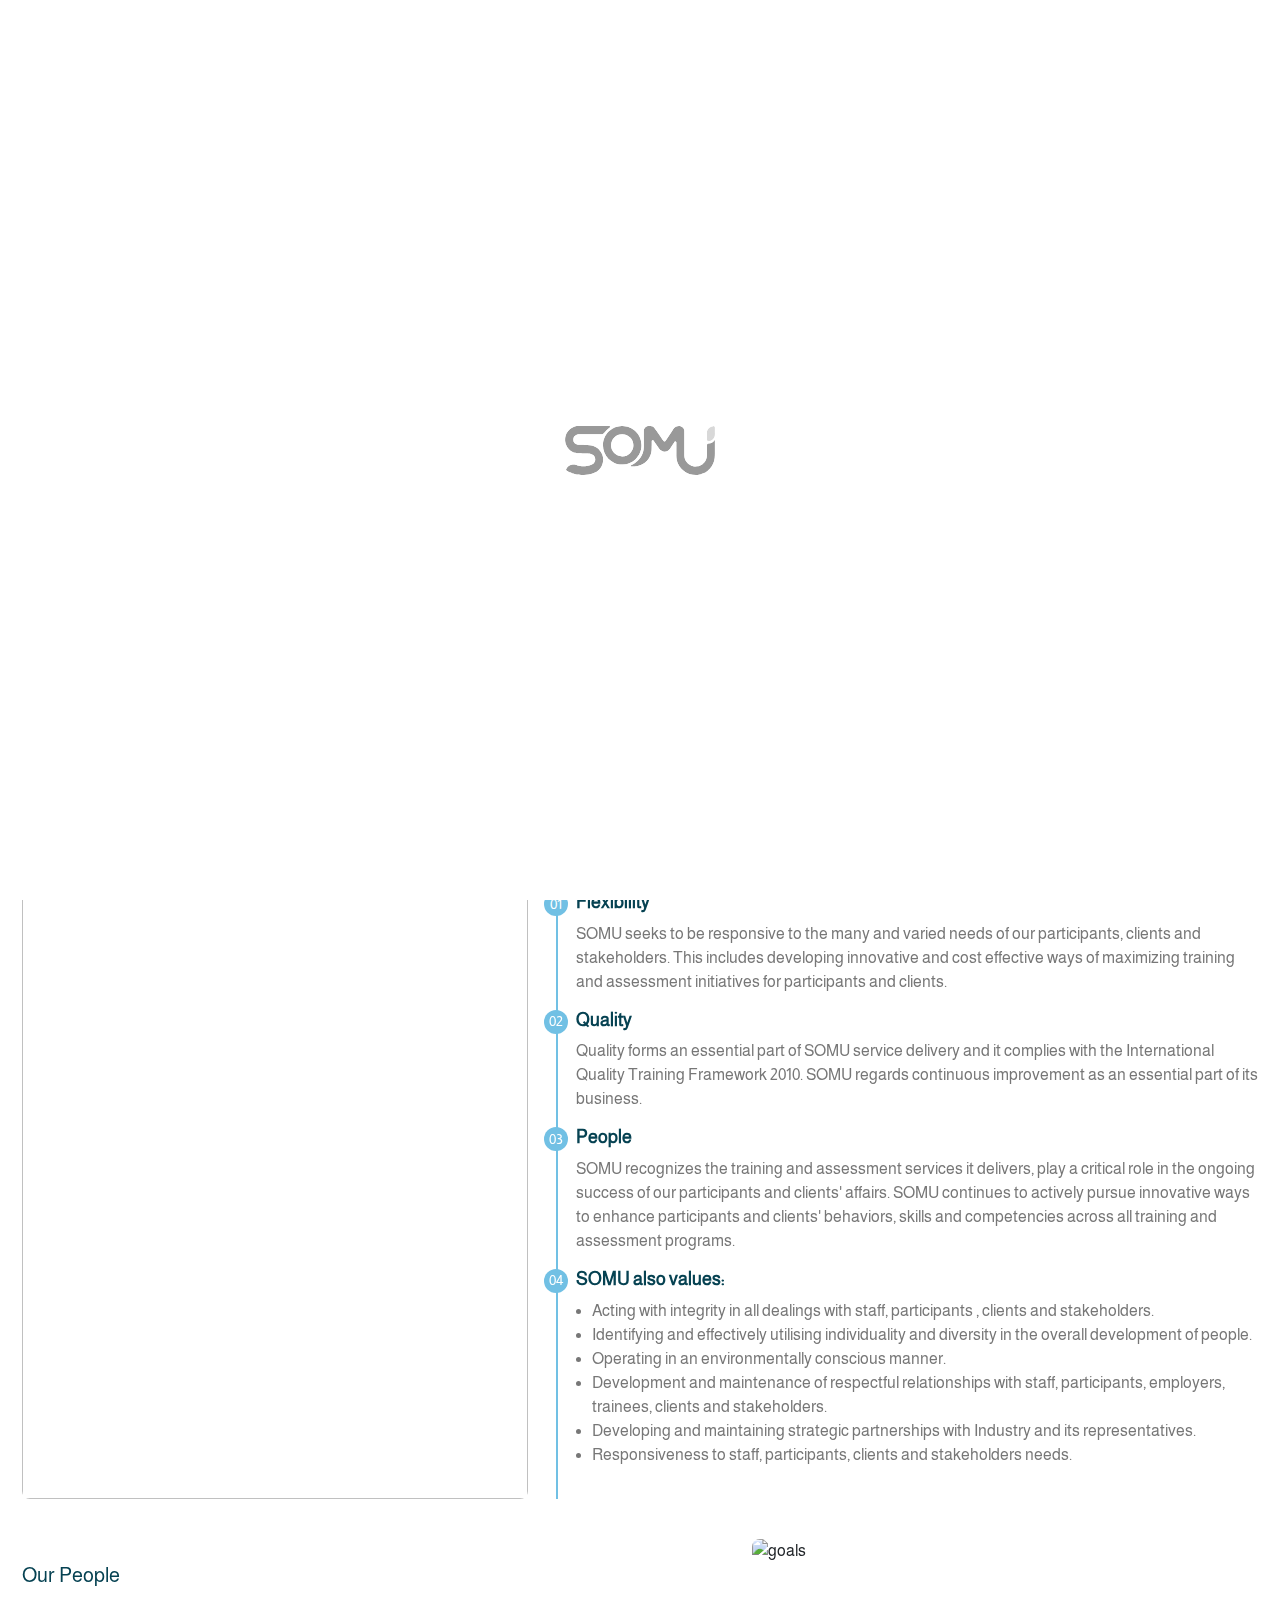
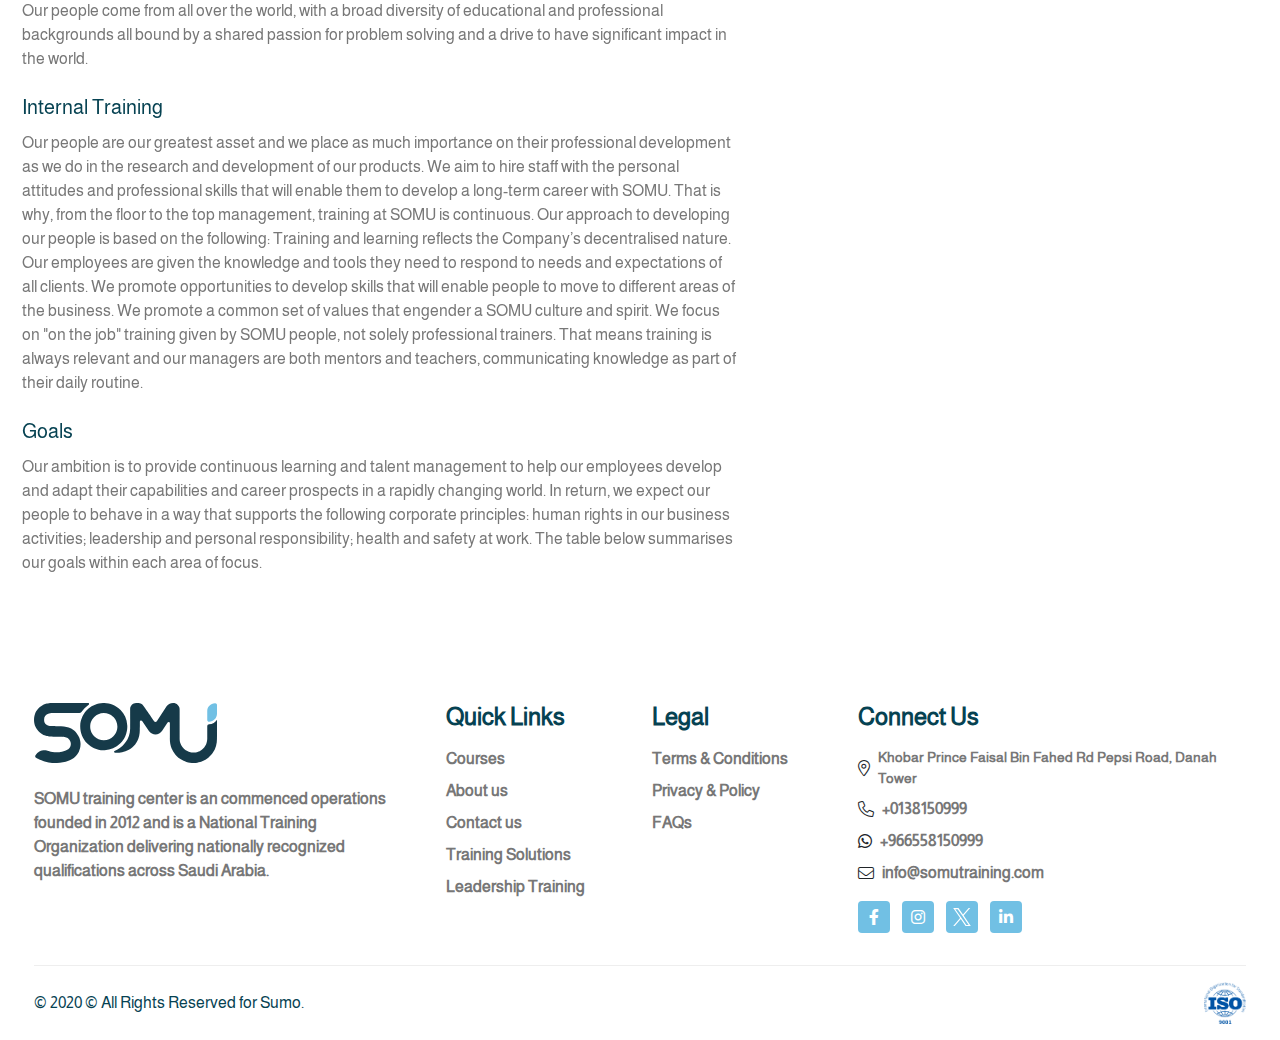
==== about-us.html @ 4d531311 "#first" ====
<!DOCTYPE html>
<html>

<head>
    <!-- Required meta tags -->
    <meta charset="UTF-8" />
    <meta http-equiv="X-UA-Compatible" content="IE=edge" />
    <meta name="viewport" content="width=device-width, initial-scale=1.0" />
    <!-- Primary Meta Tags -->
    <title> Somu </title>
    <meta name="title" content=" Somu ">
    <meta name="description" content="">
    <!-- Favicon -->
    <link rel="icon" type="image/x-icon" href="img/fav.svg" />
    <!-- bootstrap -->
    <link rel="stylesheet" href="css/bootstrap.min.css" />
    <!-- main -->
    <link rel="stylesheet" href="css/main.css" />
    <!-- Custom style  -->
    <link rel="stylesheet" href="css/style.css" />
</head>

<body>
    <div class="bodyOverlay"></div>
    <!-- ================ loader ================= -->
    <div class="preloader">
        <div class="preloaderImg"></div>
    </div>
    <!-- ================ Header ================= -->
    <header>
        <section class="inner">
            <!-- brand -->
            <a class="navbar-brand" href="index.html">
                <img src="img/logo.svg" loading="lazy" alt="">
            </a>
            <!-- navbar -->
            <nav class="navbar navbar-expand-lg">
                <button class="navbar-toggler">
                    <span class="navbar-toggler-icon"></span>
                </button>
                <ul class="navbar-nav">
                    <a class="navLink" href="index.html"> home </a>
                    <a class="navLink" href="courses.html"> Courses </a>
                    <a class="navLink" href="somu-tech.html"> Somu Tech </a>
                    <a class="navLink" href="e-learning.html"> E-Learning </a>
                    <a class="navLink" href="corporate-solutions.html"> Corporate solutions </a>
                    <a class="navLink active" href="about-us.html"> about Us</a>
                    <a class="navLink" href="contact-us.html"> Contact Us </a>
                </ul>
            </nav>
            <!-- Actions -->
            <div class="moreActions">
                <a href="#!"> عربي </a>
            </div>
        </section>
    </header>
    <!--(((((((((((((((((((((((()))))))))))))))))))))))-->
    <!--((((((((((((((((((( content )))))))))))))))))))-->
    <!--(((((((((((((((((((((((()))))))))))))))))))))))-->
    <content>
        <section class="about-us">
            <div class="container">
                <div class="row">
                    <div class="col-lg-6 col-12 p-lg-3 p-2">
                        <div class="text">
                            <h1> WHO WE ARE</h1>
                            <p>
                                SOMU training center is an commenced operations founded in 2012 and is a National
                                Training
                                Organization delivering nationally recognized qualifications across Saudi Arabia.
                            </p>
                            <h4>We are a Learning Enhancement Training Center.</h4>
                            <p>
                                We are about Learning and Development. Participants are training with us from across
                                Saudi Arabia to advance their knowledge, keep minds open and progressing and assisting
                                people build skills and knowledge, get better employment or plan a pathway Career.
                            </p>
                            <h4>We are an incubator for Successful People</h4>
                            <p>
                                We are about Succeeding. Those who study with us want to succeed in areas of their life.
                                Successful study results build bridges and pathways to what you want. Our participants
                                see success as a reward, our participants are Achievers. Many have won awards and are
                                recognised in their workplaces as High Achievers
                            </p>
                        </div>
                    </div>
                    <div class="col-lg-6 col-12 p-lg-3 p-2">
                        <div class="video-wrapper" data-aos="zoom-in-up">
                            <a href="img/Somu Training.MP4" data-fancybox="about-us-video" class="play-btn">
                                <i class="fa-light fa-play"></i>
                                <div class="waves-block">
                                    <div class="waves wave-1"></div>
                                    <div class="waves wave-2"></div>
                                    <div class="waves wave-3"></div>
                                </div>
                            </a>
                        </div>
                    </div>
                </div>
                <!-- vission mission and values -->
                <div class="row mt-4 mb-4">
                    <div class="col-lg-4 col-12 p-2">
                        <div class="shad_card">
                            <div class="title">
                                <img src="img/vission.svg" alt="vission">
                                <h5>Our Vission</h5>
                            </div>
                            <div class="text">
                                <p>
                                    To be the partner of choice for the provision of high quality, client-centred
                                    training.
                                </p>
                            </div>
                        </div>
                    </div>
                    <div class="col-lg-4 col-12 p-2">
                        <div class="shad_card">
                            <div class="title">
                                <img src="img/values.svg" alt="vission">
                                <h5>Our Values</h5>
                            </div>
                            <div class="text">
                                <p>
                                    We believe in the individual, equity and maximum opportunity for our participants
                                    and clients.
                                </p>
                            </div>
                        </div>
                    </div>
                    <div class="col-lg-4 col-12 p-2">
                        <div class="shad_card">
                            <div class="title">
                                <img src="img/mission.svg" alt="vission">
                                <h5>Our Mission</h5>
                            </div>
                            <div class="text">
                                <p>
                                    Tailored employment training in Saudi Arabia, respectful and effective for each
                                    client.
                                </p>
                            </div>
                        </div>
                    </div>
                </div>
                <!-- somu's values -->
                <div class="row mb-4">
                    <div class="col-lg-5 col-12 p-2">
                        <div class="img">
                            <img src="img/ourValues.jpg" alt="">
                        </div>
                    </div>
                    <div class="col-lg-7 col-12 p-2">
                        <h2 class="subtitle">SOMU Values</h2>
                        <div class="value">
                            <span>01</span>
                            <h5>Flexibility</h5>
                            <p>
                                SOMU seeks to be responsive to the many and varied needs of our participants, clients
                                and stakeholders. This includes developing innovative and cost effective ways of
                                maximizing training and assessment initiatives for participants and clients.
                            </p>
                        </div>
                        <div class="value">
                            <span>02</span>
                            <h5>Quality</h5>
                            <p>
                                Quality forms an essential part of SOMU service delivery and it complies with the
                                International Quality Training Framework 2010. SOMU regards continuous improvement as an
                                essential part of its business.
                            </p>
                        </div>
                        <div class="value">
                            <span>03</span>
                            <h5>People</h5>
                            <p>
                                SOMU recognizes the training and assessment services it delivers, play a critical role
                                in the ongoing success of our participants and clients' affairs. SOMU continues to
                                actively pursue innovative ways to enhance participants and clients' behaviors, skills
                                and competencies across all training and assessment programs.
                            </p>
                        </div>
                        <div class="value">
                            <span>04</span>
                            <h5>SOMU also values:</h5>
                            <ul>
                                <li>
                                    Acting with integrity in all dealings with staff, participants ,
                                    clients and stakeholders.
                                </li>
                                <li>
                                    Identifying and effectively utilising individuality and diversity
                                    in the overall development of people.
                                </li>
                                <li>
                                    Operating in an environmentally conscious manner.
                                </li>
                                <li>
                                    Development and maintenance of respectful relationships with staff,
                                    participants, employers, trainees, clients and stakeholders.
                                </li>
                                <li>
                                    Developing and maintaining strategic partnerships with Industry and
                                    its representatives.
                                </li>
                                <li>
                                    Responsiveness to staff, participants, clients and stakeholders
                                    needs.
                                </li>
                            </ul>
                        </div>
                    </div>
                </div>
                <div class="row">
                    <div class="col-lg-7 .col-12 p-2">
                        <div class="text">
                            <h4>Our People</h4>
                            <p>
                                Our people come from all over the world, with a broad diversity of educational and
                                professional backgrounds all bound by a shared passion for problem solving and a drive
                                to have significant impact in the world.
                            </p>
                            <h4>Internal Training</h4>
                            <p>
                                Our people are our greatest asset and we place as much importance on their professional
                                development as we do in the research and development of our products.
                                We aim to hire staff with the personal attitudes and professional skills that will
                                enable them to develop a long-term career with SOMU. That is why, from the floor to the
                                top management, training at SOMU is continuous.
                                Our approach to developing our people is based on the following:
                                Training and learning reflects the Company’s decentralised nature. Our employees are
                                given the knowledge and tools they need to respond to needs and expectations of all
                                clients.
                                We promote opportunities to develop skills that will enable people to move to different
                                areas of the business.
                                We promote a common set of values that engender a SOMU culture and spirit.
                                We focus on "on the job" training given by SOMU people, not solely professional
                                trainers. That means training is always relevant and our managers are both mentors and
                                teachers, communicating knowledge as part of their daily routine.
                            </p>
                            <h4>Goals</h4>
                            <p>
                                Our ambition is to provide continuous learning and talent management to help our
                                employees develop and adapt their capabilities and career prospects in a rapidly
                                changing world. In return, we expect our people to behave in a way that supports the
                                following corporate principles: human rights in our business activities; leadership and
                                personal responsibility; health and safety at work. The table below summarises our goals
                                within each area of focus.
                            </p>
                        </div>
                    </div>
                    <div class="col-lg-5 col-12 p-2">
                        <div class="img">
                            <img src="img/goals.jpg" alt="goals">
                        </div>
                    </div>
                </div>
            </div>
        </section>
    </content>
    <!--(((((((((((((((((((((((()))))))))))))))))))))))-->
    <!--((((((((((((((((( / content )))))))))))))))))))-->
    <!--(((((((((((((((((((((((()))))))))))))))))))))))-->
    <!-- ================ Footer ================= -->
    <footer>
        <div class="container">
            <div class="row">
                <div class="col-lg-4 col-12">
                    <div class="img">
                        <a href="index.html">
                            <img src="img/logo.svg" alt="logo">
                        </a>
                    </div>
                    <div class="about">
                        <p>
                            SOMU training center is an commenced operations founded in 2012 and is a National Training
                            Organization
                            delivering nationally recognized qualifications across Saudi Arabia.
                        </p>
                    </div>
                </div>
                <div class="col-lg-2 col-md-6 col-12">
                    <h3>Quick Links</h3>
                    <ul>
                        <li>
                            <a href=""><span><i class="fa-solid fa-arrow-right-long"></i></span> Courses</a>
                        </li>
                        <li>
                            <a href=""><span><i class="fa-solid fa-arrow-right-long"></i></span> About us</a>
                        </li>
                        <li>
                            <a href=""><span><i class="fa-solid fa-arrow-right-long"></i></span> Contact us</a>
                        </li>
                        <li>
                            <a href=""><span><i class="fa-solid fa-arrow-right-long"></i></span> Training Solutions</a>
                        </li>
                        <li>
                            <a href=""><span><i class="fa-solid fa-arrow-right-long"></i></span> Leadership Training</a>
                        </li>
                    </ul>
                </div>
                <div class="col-lg-2 col-md-6 col-12">
                    <h3>Legal</h3>
                    <ul>
                        <li>
                            <a href=""><span><i class="fa-solid fa-arrow-right-long"></i></span> Terms & Conditions</a>
                        </li>
                        <li>
                            <a href=""><span><i class="fa-solid fa-arrow-right-long"></i></span> Privacy & Policy</a>
                        </li>
                        <li>
                            <a href=""><span><i class="fa-solid fa-arrow-right-long"></i></span> FAQs </a>
                        </li>
                    </ul>
                </div>
                <div class="col-lg-4 col-12">
                    <h3>Connect Us</h3>
                    <ul class="connect">
                        <li>
                            <i class="fa-sharp fa-light fa-location-dot"></i>
                            <p>
                                Khobar Prince Faisal Bin Fahed Rd Pepsi Road, Danah Tower
                            </p>
                        </li>
                        <li>
                            <i class="fa-light fa-phone"></i> <a href="tel:+0138150999">+0138150999</a>
                        </li>
                        <li>
                            <i class="fa-brands fa-whatsapp"></i>
                            <a href="https://api.whatsapp.com/send?phone=+966558150999">
                                +966558150999
                            </a>
                        </li>
                        <li>
                            <i class="fa-light fa-envelope"></i> <a
                                href="mailto:info@somutraining.com">info@somutraining.com</a>
                        </li>
                    </ul>
                    <ul class="social">
                        <li>
                            <a href="#"><i class="fa-brands fa-facebook-f"></i></a>
                        </li>
                        <li>
                            <a href="#"><i class="fa-brands fa-instagram"></i></a>
                        </li>
                        <li>
                            <a href="#">
                                <svg xmlns="http://www.w3.org/2000/svg" version="1.1"
                                    xmlns:xlink="http://www.w3.org/1999/xlink" width="18" height="18" x="0" y="0"
                                    viewBox="0 0 1226.37 1226.37" style="enable-background:new 0 0 512 512"
                                    xml:space="preserve" class="">
                                    <g>
                                        <path
                                            d="M727.348 519.284 1174.075 0h-105.86L680.322 450.887 370.513 0H13.185l468.492 681.821L13.185 1226.37h105.866l409.625-476.152 327.181 476.152h357.328L727.322 519.284zM582.35 687.828l-47.468-67.894-377.686-540.24H319.8l304.797 435.991 47.468 67.894 396.2 566.721H905.661L582.35 687.854z"
                                            fill="#FFFFFF" opacity="1" data-original="#000000">
                                        </path>
                                    </g>
                                </svg>
                            </a>
                        </li>
                        <li>
                            <a href="#"><i class="fa-brands fa-linkedin-in"></i></a>
                        </li>
                    </ul>
                </div>
                <div class="col-12">
                    <div class="copy">
                        <p>&copy; 2020 © All Rights Reserved for Sumo.</p>
                        <img src="img/iso9001.png" alt="iso9001">
                    </div>
                </div>
            </div>
        </div>
    </footer>

    <!-- ================ /Footer ================= -->
    <!--////////////////////////////////////////////////////////////////////////////////-->
    <!--////////////////////////////////////////////////////////////////////////////////-->
    <!--////////////////////////////////////////////////////////////////////////////////-->
    <!--/////////////////////////////JavaScript/////////////////////////////////////////-->
    <!--////////////////////////////////////////////////////////////////////////////////-->
    <!--////////////////////////////////////////////////////////////////////////////////-->
    <!--////////////////////////////////////////////////////////////////////////////////-->
    <!-- main -->
    <script src="js/main.js"></script>
    <script src="js/gsap.min.js"></script>
    <!-- custom -->
    <script src="js/ScrollTrigger.min.js"></script>
    <script src="js/SplitText.min.js"></script>
    <script src="js/custom.js"></script>
</body>

</html>
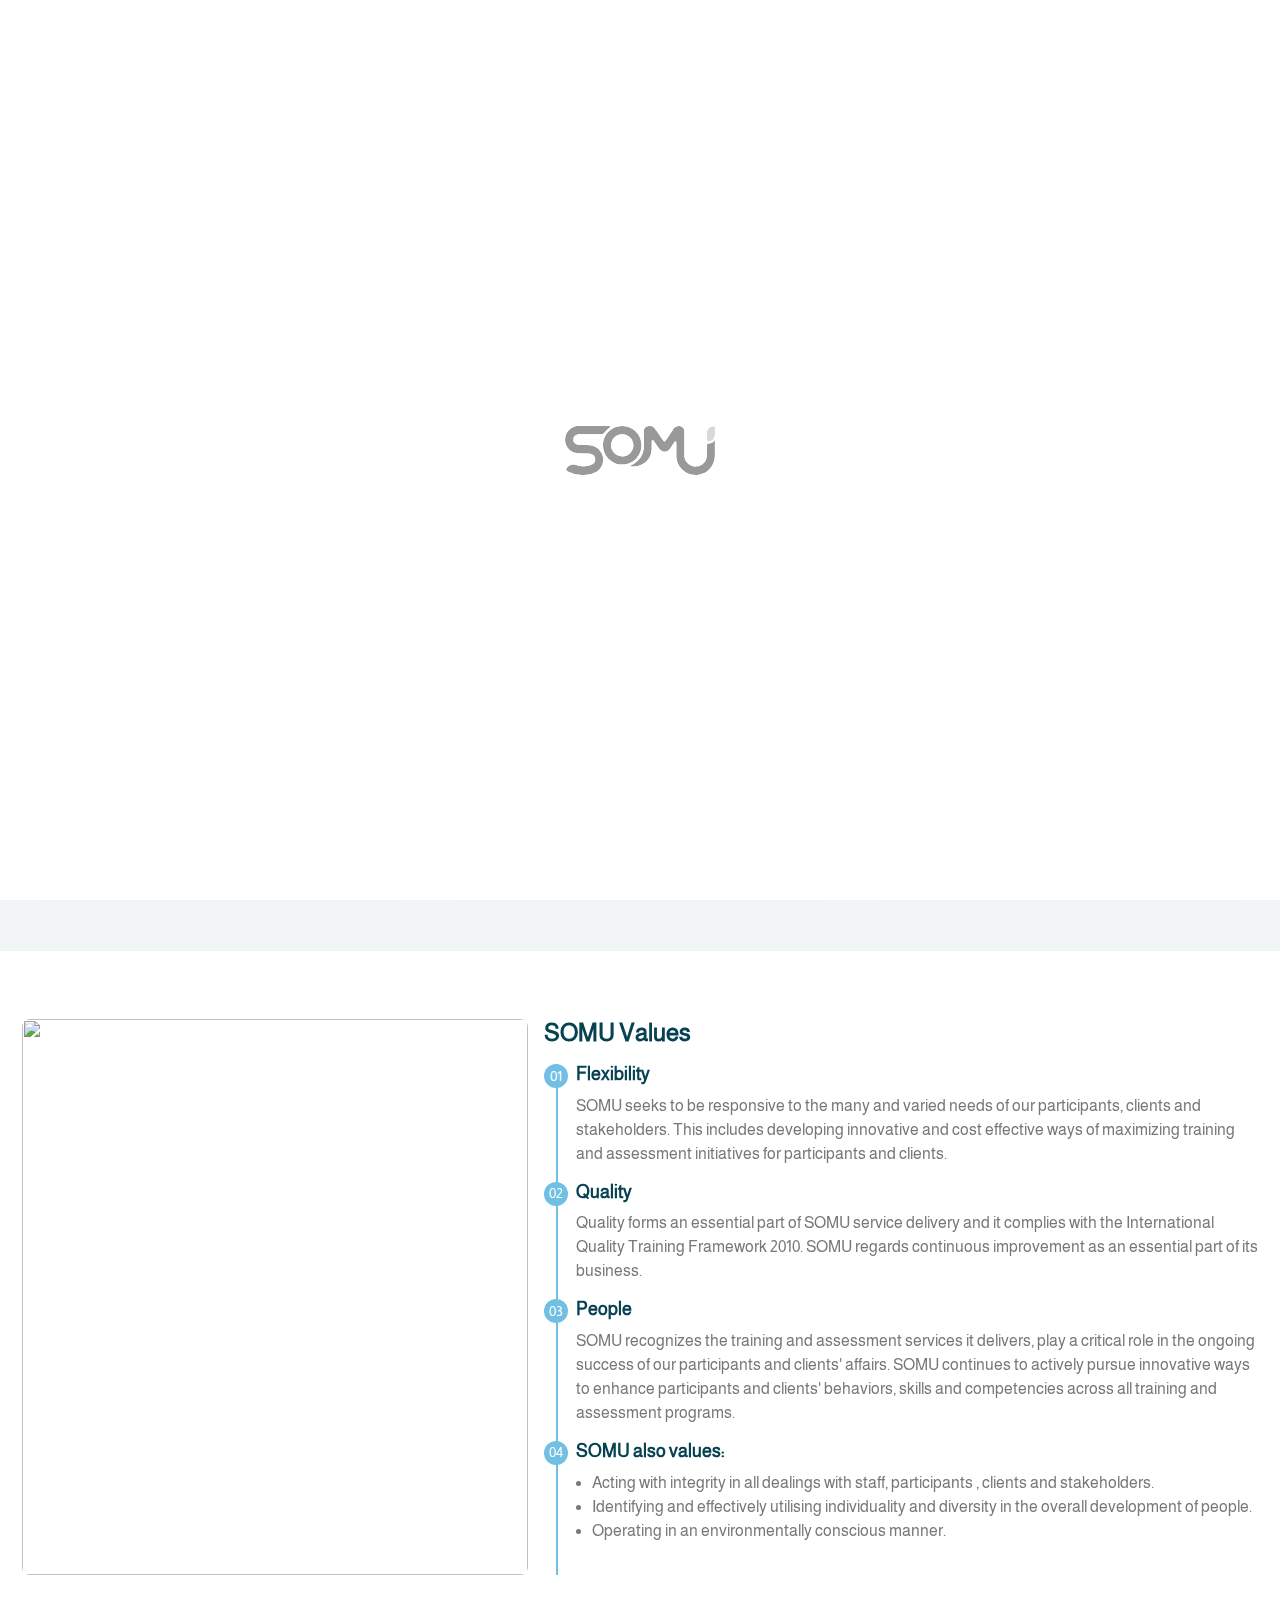
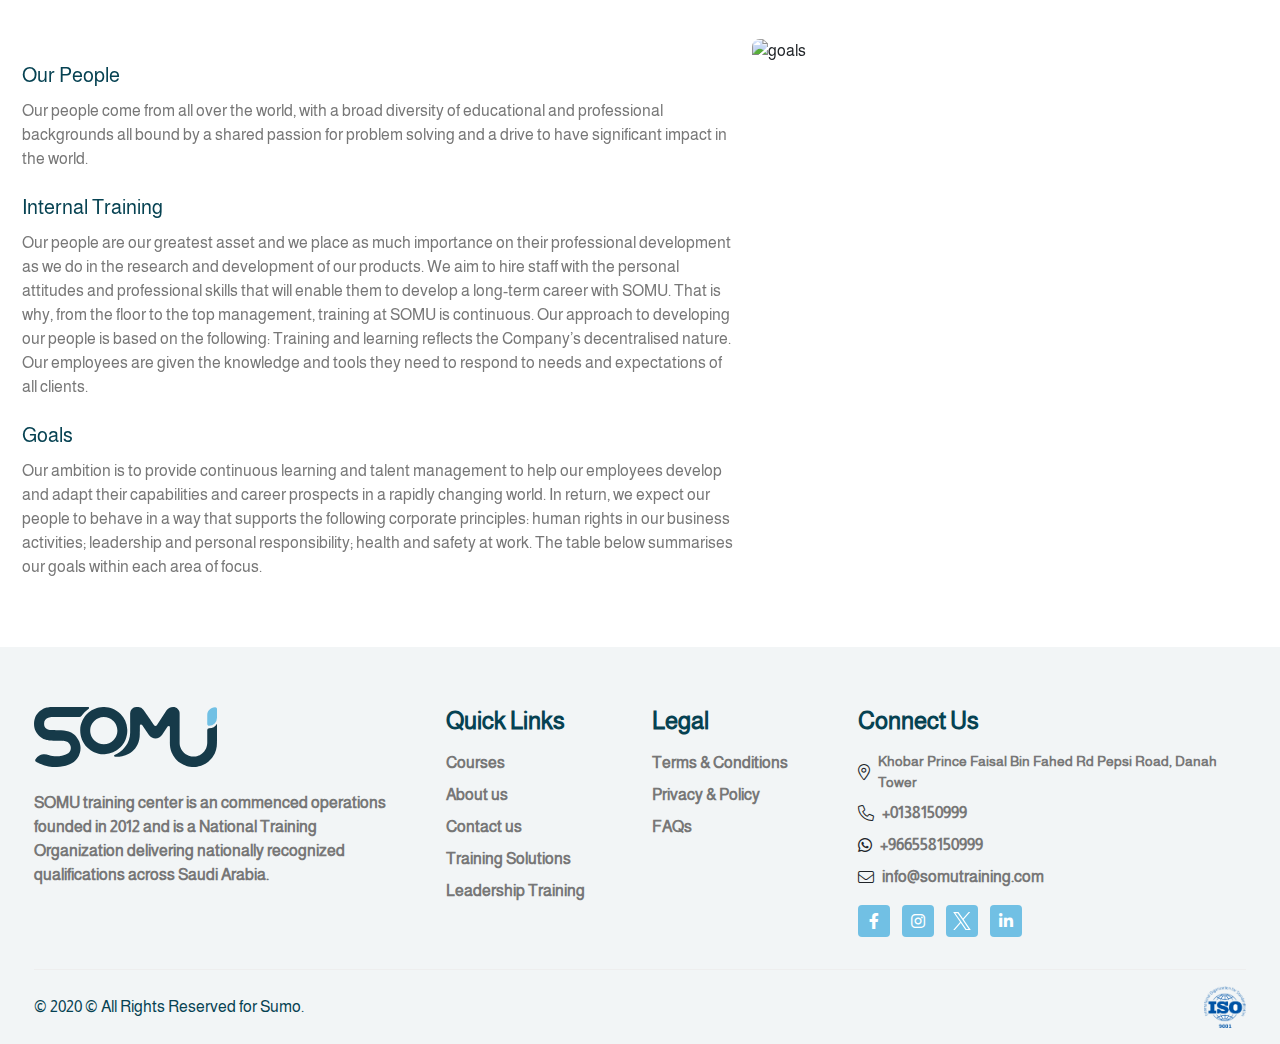
==== commit 54c5a8ea: "prellast" ====
--- a/about-us.html
+++ b/about-us.html
@@ -97,8 +97,11 @@
                         </div>
                     </div>
                 </div>
-                <!-- vission mission and values -->
-                <div class="row mt-4 mb-4">
+            </div>
+        </section>
+        <section class="bgs about-us">
+            <div class="container">
+                <div class="row mt-5 mb-5">
                     <div class="col-lg-4 col-12 p-2">
                         <div class="shad_card">
                             <div class="title">
@@ -142,15 +145,19 @@
                         </div>
                     </div>
                 </div>
+            </div>
+        </section>
+        <section class="peoples_goals about-us">
+            <div class="container">
                 <!-- somu's values -->
-                <div class="row mb-4">
+                <div class="row mb-5">
                     <div class="col-lg-5 col-12 p-2">
                         <div class="img">
                             <img src="img/ourValues.jpg" alt="">
                         </div>
                     </div>
                     <div class="col-lg-7 col-12 p-2">
-                        <h2 class="subtitle">SOMU Values</h2>
+                        <h2 class="subtitle mb-3">SOMU Values</h2>
                         <div class="value">
                             <span>01</span>
                             <h5>Flexibility</h5>
@@ -194,18 +201,6 @@
                                 <li>
                                     Operating in an environmentally conscious manner.
                                 </li>
-                                <li>
-                                    Development and maintenance of respectful relationships with staff,
-                                    participants, employers, trainees, clients and stakeholders.
-                                </li>
-                                <li>
-                                    Developing and maintaining strategic partnerships with Industry and
-                                    its representatives.
-                                </li>
-                                <li>
-                                    Responsiveness to staff, participants, clients and stakeholders
-                                    needs.
-                                </li>
                             </ul>
                         </div>
                     </div>
@@ -230,12 +225,6 @@
                                 Training and learning reflects the Company’s decentralised nature. Our employees are
                                 given the knowledge and tools they need to respond to needs and expectations of all
                                 clients.
-                                We promote opportunities to develop skills that will enable people to move to different
-                                areas of the business.
-                                We promote a common set of values that engender a SOMU culture and spirit.
-                                We focus on "on the job" training given by SOMU people, not solely professional
-                                trainers. That means training is always relevant and our managers are both mentors and
-                                teachers, communicating knowledge as part of their daily routine.
                             </p>
                             <h4>Goals</h4>
                             <p>
--- a/css/style.css
+++ b/css/style.css
@@ -304,7 +304,7 @@
   top: 0;
   left: 0;
   width: 100%;
-  z-index: 1024;
+  z-index: 10;
   transition: 0.3s ease-in-out;
 }
 @media screen and (max-width: 992px) {
@@ -1046,6 +1046,7 @@
 
 footer {
   padding: 60px 8px 16px;
+  background-color: rgba(6, 66, 82, 0.0509803922);
 }
 footer .img img {
   height: 60px;
@@ -1548,4 +1549,247 @@
     opacity: 0;
     -ms-filter: "progid:DXImageTransform.Microsoft.Alpha(Opacity=0)";
   }
+}
+.bgs {
+  padding: 0;
+  background-color: rgba(6, 66, 82, 0.0509803922);
+}
+
+.small-filter-header {
+  width: 100%;
+  display: none !important;
+  padding: 0 2px;
+}
+.small-filter-header h6 {
+  color: #064252;
+  margin: 0;
+}
+.small-filter-header button {
+  box-shadow: 0px 4px 24px rgba(0, 0, 0, 0.02);
+  background: #71c0e4;
+  padding: 8px;
+  border-radius: 8px;
+}
+.small-filter-header button i {
+  font-size: 18px;
+  color: #064252;
+}
+@media (max-width: 992px) {
+  .small-filter-header {
+    display: flex !important;
+  }
+}
+
+.exploreFilter {
+  padding: 24px 16px;
+  background: #fff;
+  box-shadow: 0px 4px 24px rgba(0, 0, 0, 0.02);
+  border-radius: 20px;
+  position: sticky;
+  top: 100px;
+}
+.exploreFilter .head {
+  display: flex;
+  align-items: center;
+  justify-content: space-between;
+}
+.exploreFilter .head h3 {
+  font-size: 18px;
+  color: #064252;
+  margin-bottom: 8px;
+}
+.exploreFilter .head .colse {
+  display: none;
+  cursor: pointer;
+}
+.exploreFilter .head .colse i {
+  font-size: 24px;
+  color: #064252;
+}
+.exploreFilter form {
+  display: flex;
+  gap: 24px;
+  flex-direction: column;
+}
+.exploreFilter form .field {
+  display: flex;
+  width: 100%;
+  flex-direction: column;
+  flex: 2;
+}
+.exploreFilter form .field .bootstrap-select .dropdown-toggle .filter-option-inner-inner {
+  font-size: 14px !important;
+}
+.exploreFilter form .field label {
+  font-weight: 700;
+  font-size: 12px;
+  color: #064252;
+}
+.exploreFilter form .field .bootstrap-select {
+  direction: rtl !important;
+  width: 100% !important;
+}
+.exploreFilter form .apply {
+  outline: none;
+  border: none;
+  background: none;
+  background: #71c0e4;
+  border-radius: 4px;
+  padding: 8px;
+  color: #fff;
+  transition: 0.3s ease-in-out;
+}
+.exploreFilter form .apply:hover {
+  background: #064252;
+}
+@media (max-width: 992px) {
+  .exploreFilter {
+    display: block;
+    position: fixed;
+    top: 100%;
+    z-index: 9999;
+    overflow-y: scroll;
+    width: 100%;
+    background: #fff;
+    left: 0;
+    transition: 0.3s ease-in-out;
+    height: calc(100% - 74px);
+    padding: 32px 24px !important;
+  }
+  .exploreFilter .head .colse {
+    display: block;
+  }
+  .exploreFilter::-webkit-scrollbar {
+    display: none;
+  }
+  .exploreFilter.active {
+    top: 74px;
+    border-radius: 0;
+  }
+}
+
+.courses_section {
+  padding: 60px 0;
+  position: relative;
+}
+.courses_section .course_card {
+  background: #fff;
+  box-shadow: 0px 4px 24px rgba(0, 0, 0, 0.02);
+  padding: 20px;
+  border-radius: 20px;
+}
+.courses_section .course_card .content {
+  display: flex;
+  flex-direction: column;
+  width: 100%;
+  gap: 64px;
+}
+.courses_section .course_card .content .title {
+  font-weight: bold;
+  font-size: 20px;
+  color: #131518;
+  margin-bottom: auto;
+}
+.courses_section .course_card .content .time_date {
+  display: flex;
+  flex-direction: column;
+  gap: 8px;
+}
+.courses_section .course_card .content .time_date .animatedLink span::after {
+  width: 42px;
+  height: 42px;
+}
+.courses_section .course_card .content .time_date .animatedLink span {
+  width: 42px;
+  height: 42px;
+}
+.courses_section .course_card .content .time_date .animatedLink span img {
+  width: auto;
+  height: 16px;
+}
+.courses_section .course_card .content .time_date .animatedLink:hover span::after {
+  width: 100%;
+}
+.courses_section .course_card .content .location,
+.courses_section .course_card .content .date {
+  display: flex;
+  align-items: center;
+  gap: 8px;
+}
+.courses_section .course_card .content .location img,
+.courses_section .course_card .content .date img {
+  width: 16px;
+  aspect-ratio: 1/1;
+  -o-object-fit: contain;
+     object-fit: contain;
+}
+
+select::-webkit-scrollbar {
+  display: none;
+}
+
+.about_course {
+  display: flex;
+  flex-direction: column;
+  gap: 14px;
+}
+.about_course h3 {
+  color: #064252;
+  font-weight: 600;
+}
+.about_course h6 {
+  color: #064252;
+}
+.about_course p {
+  font-size: 14px;
+  color: #777;
+}
+.about_course .location,
+.about_course .date,
+.about_course .lang {
+  display: flex;
+  align-items: center;
+  gap: 8px;
+  color: #064252;
+  font-weight: 600;
+}
+.about_course .location img,
+.about_course .date img,
+.about_course .lang img {
+  width: 16px;
+  aspect-ratio: 1/1;
+  -o-object-fit: contain;
+     object-fit: contain;
+}
+
+.registerCourse {
+  padding: 24px 16px;
+  background: #fff;
+  box-shadow: 0px 4px 24px rgba(0, 0, 0, 0.02);
+  border-radius: 20px;
+  height: 100%;
+  display: flex;
+  flex-direction: column;
+  gap: 12px;
+}
+.registerCourse label {
+  color: #064252;
+  font-size: 14px;
+}
+.registerCourse textarea {
+  height: 100px;
+}
+.registerCourse button {
+  margin-top: auto;
+  outline: none;
+  border: none;
+  background: none;
+  background: #71c0e4;
+  border-radius: 4px;
+  padding: 8px;
+  color: #fff;
+  transition: 0.3s ease-in-out;
+}
+.registerCourse button:hover {
+  background: #064252;
 }/*# sourceMappingURL=style.css.map */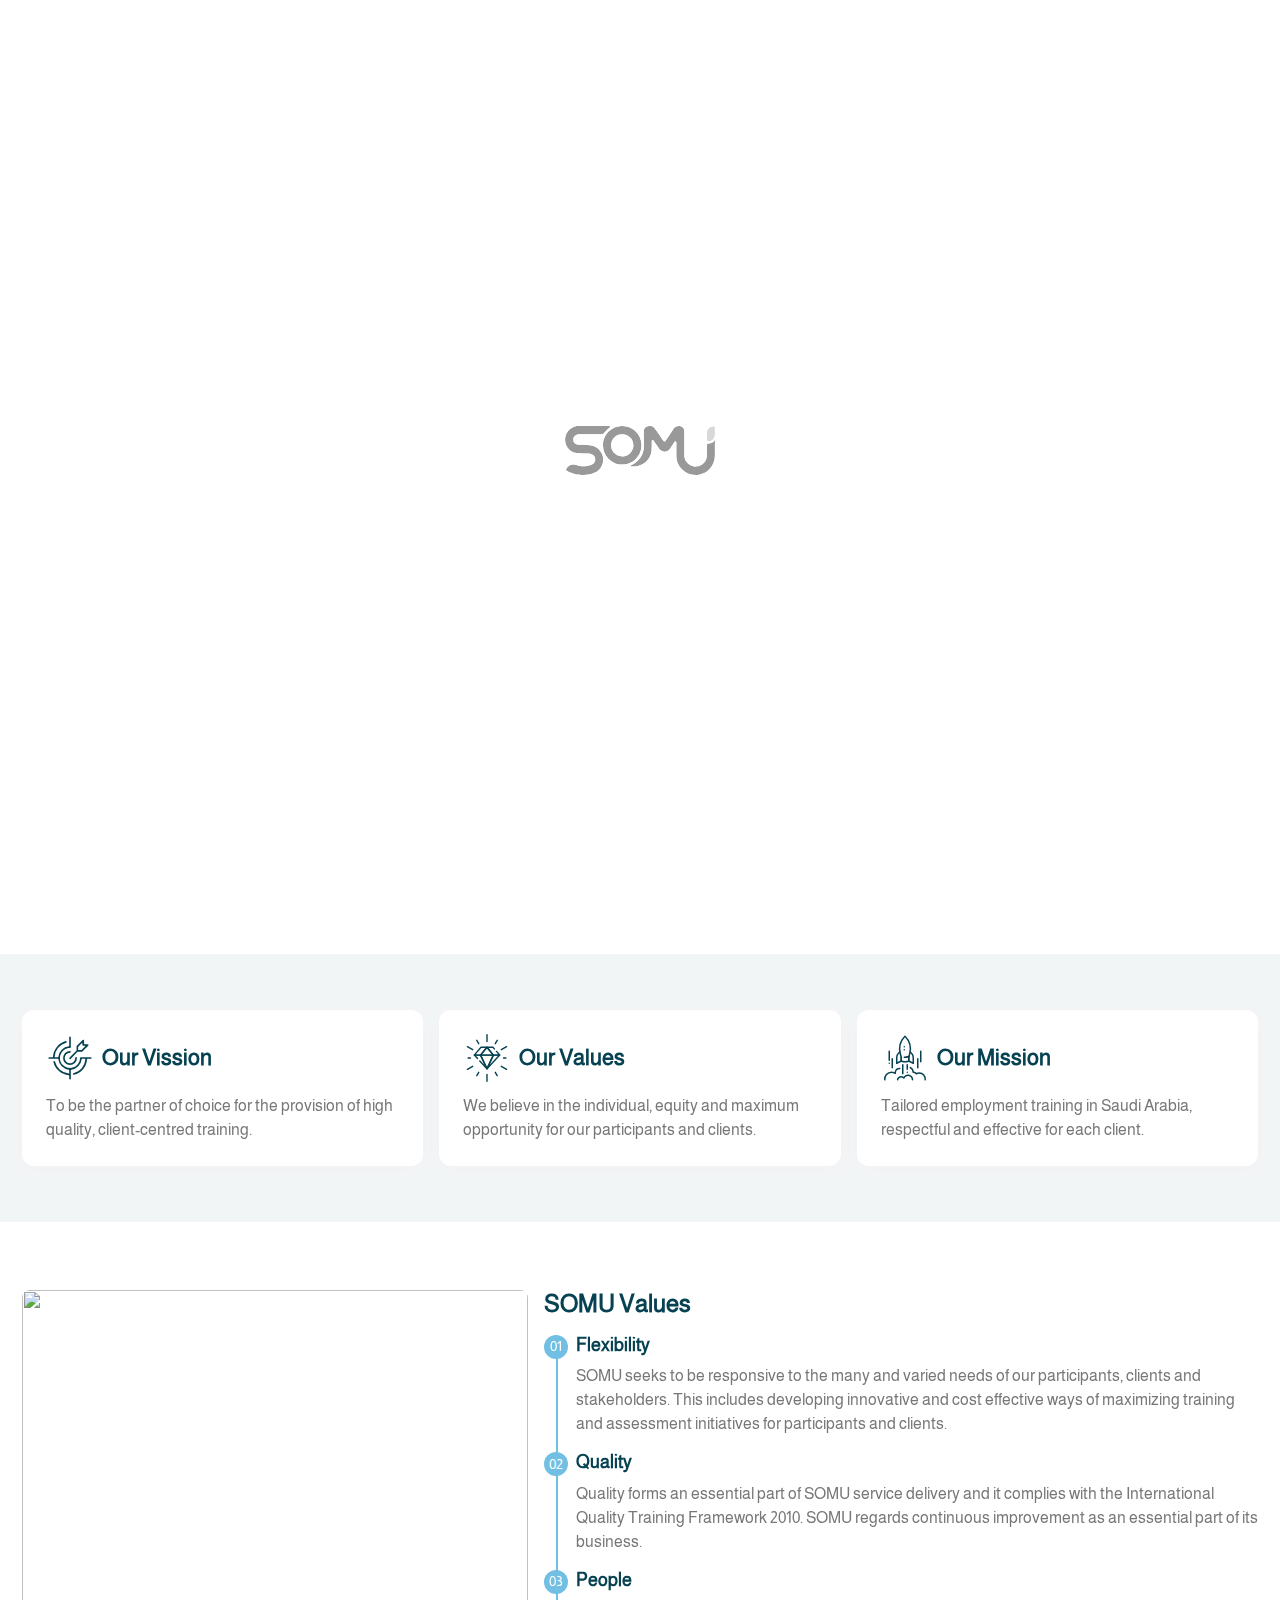
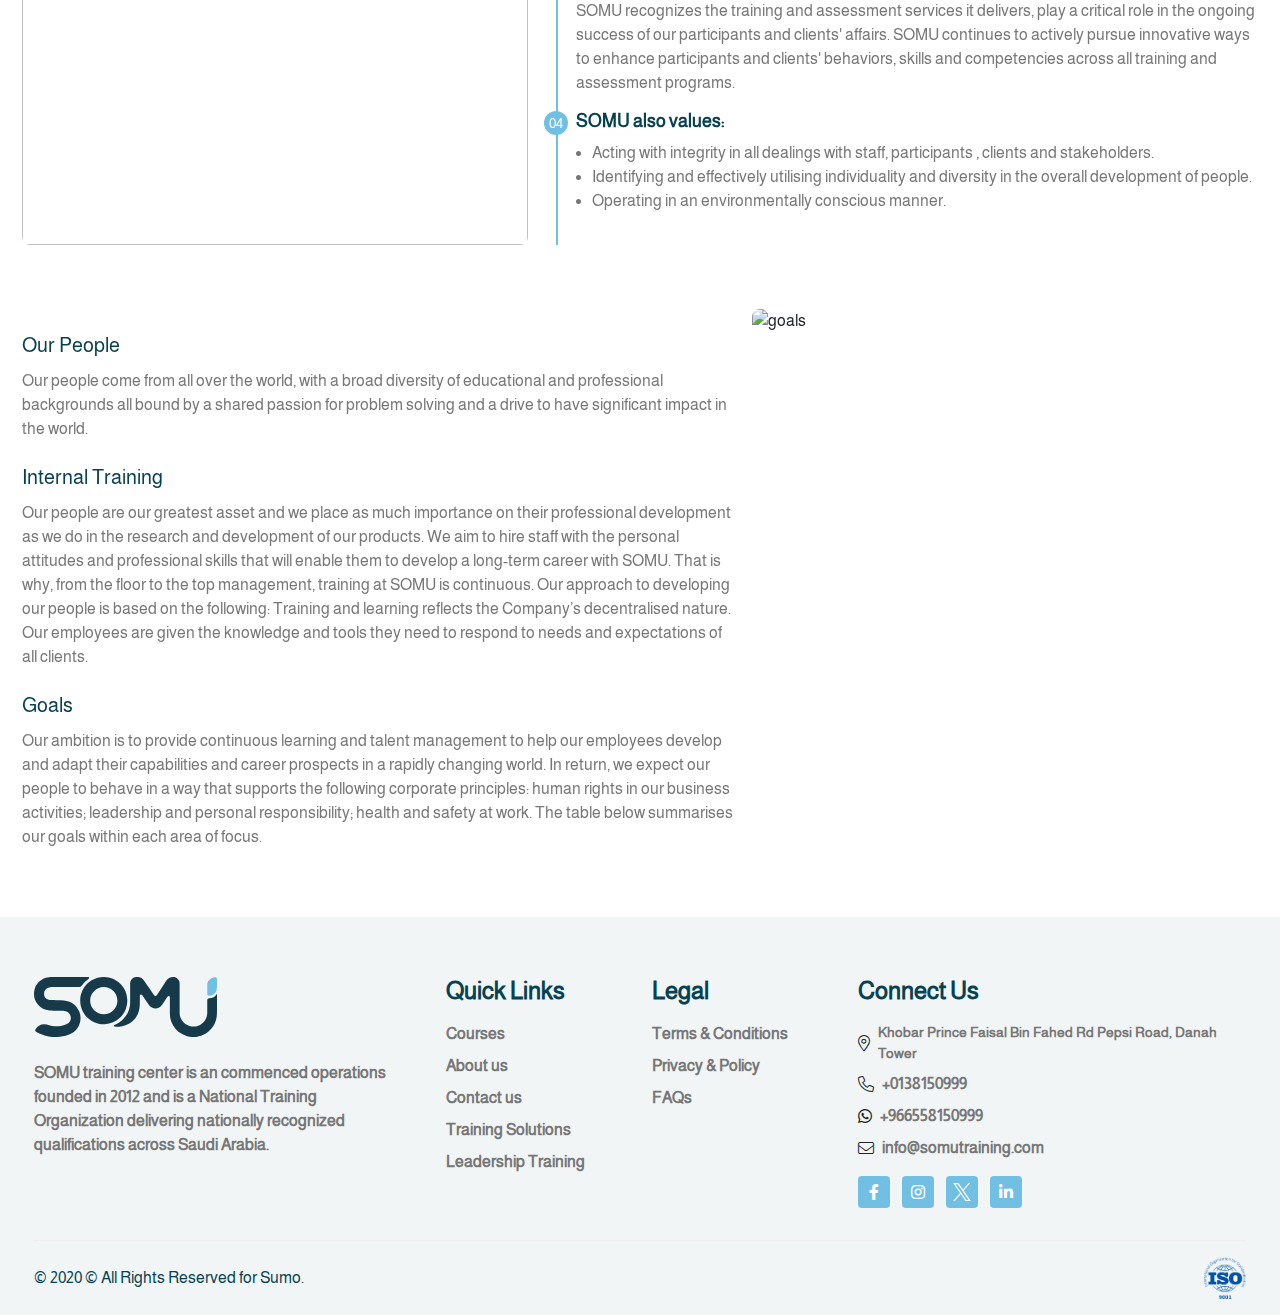
==== commit c4bd22a8: "#banner and parteners" ====
--- a/about-us.html
+++ b/about-us.html
@@ -58,6 +58,17 @@
     <!--((((((((((((((((((( content )))))))))))))))))))-->
     <!--(((((((((((((((((((((((()))))))))))))))))))))))-->
     <content>
+        <section class="banner">
+            <div class="container">
+                <div class="links">
+                    <a href="index.html"> Home </a>
+                    <a href="#!" class="active"> About
+                    </a>
+                </div>
+                <h2> About Us
+                </h2>
+            </div>
+        </section>
         <section class="about-us">
             <div class="container">
                 <div class="row">
--- a/css/style.css
+++ b/css/style.css
@@ -1,3 +1,4 @@
+@charset "UTF-8";
 @font-face {
   font-family: fontRegular;
   font-display: swap;
@@ -701,6 +702,9 @@
      object-fit: contain;
   transition: 0.3s ease-in-out;
 }
+.animatedLink span i {
+  font-size: 20px;
+}
 .animatedLink span::after {
   content: "";
   position: absolute;
@@ -1792,4 +1796,198 @@
 }
 .registerCourse button:hover {
   background: #064252;
+}
+
+.e-learning {
+  padding: 60px 0;
+}
+.e-learning .ElearningCard {
+  background: #fff;
+  box-shadow: 0px 4px 24px rgba(0, 0, 0, 0.02);
+  padding: 24px 16px;
+  border-radius: 20px;
+  display: flex;
+  flex-direction: column;
+  align-items: center;
+  justify-content: center;
+  gap: 16px;
+}
+.e-learning .ElearningCard .course_img {
+  width: 100%;
+  display: flex;
+  flex-direction: column;
+  align-items: center;
+  justify-content: center;
+}
+.e-learning .ElearningCard .course_img img {
+  height: 160px;
+}
+.e-learning .ElearningCard .title {
+  display: flex;
+  flex-direction: column;
+  gap: 8px;
+}
+.e-learning .ElearningCard .title h4 {
+  color: #064252;
+  font-weight: 600;
+  text-align: center;
+  font-size: 20px;
+}
+.e-learning .ElearningCard .title p {
+  color: #777;
+  text-align: center;
+  font-size: 14px;
+}
+
+.about_coursee {
+  display: flex;
+  flex-direction: column;
+  gap: 16px;
+}
+.about_coursee p {
+  color: #777;
+  font-size: 14px;
+}
+.about_coursee h5 {
+  color: #064252;
+  font-weight: 600;
+  font-size: 20px;
+}
+
+.img_coursee {
+  width: 100%;
+  height: 100%;
+  display: flex;
+  align-items: center;
+  justify-content: center;
+}
+.img_coursee img {
+  height: 220px;
+}
+
+.modal-header {
+  border: none;
+  padding-bottom: 0;
+}
+
+.banner {
+  background-image: url(../img/s.jpg) !important;
+  background-size: cover;
+  background-attachment: fixed;
+  background-position: bottom;
+  padding: 150px 0 50px;
+  position: relative;
+  display: flex;
+  isolation: isolate;
+}
+@media (max-width: 768px) {
+  .banner {
+    padding: 200px 0 30px;
+  }
+}
+.banner::before {
+  content: "";
+  width: 100%;
+  height: 100%;
+  position: absolute;
+  left: 0;
+  top: 0;
+  background: linear-gradient(rgba(255, 255, 255, 0.2196078431), #ffffff);
+  z-index: -1;
+}
+.banner .links a {
+  padding: 4px;
+  position: relative;
+  color: #064252;
+  display: inline-flex;
+  align-items: center;
+  gap: 12px;
+  text-transform: capitalize;
+}
+.banner .links a:last-child::after {
+  display: none;
+}
+.banner .links a::after {
+  content: " ↣ ";
+}
+.banner .links a.active {
+  cursor: default;
+  color: #777;
+}
+.banner h2 {
+  font-weight: bold;
+  color: #064252;
+  text-transform: capitalize;
+  font-family: "RobotoBlack", sans-serif;
+}
+
+.partners {
+  position: relative;
+  z-index: 2;
+  padding: 100px 0 20px;
+  background-attachment: fixed;
+  background-size: cover;
+  background-repeat: no-repeat;
+}
+.partners .sectionTitle {
+  flex-direction: column;
+  padding-bottom: 10px;
+}
+.partners .top {
+  margin-bottom: 40px;
+  text-align: center;
+}
+.partners .top .title {
+  font-weight: bold;
+  margin-bottom: 16px;
+  font-size: 36px !important;
+}
+@media (max-width: 768px) {
+  .partners .top .title {
+    font-size: 24px !important;
+  }
+}
+.partners .top .hint {
+  color: #777;
+  width: min(100% - 40px, 800px);
+  text-align: start;
+}
+.partners .referenceLogo {
+  height: 150px;
+  padding: 10px 20px;
+  position: relative;
+}
+.partners .referenceLogo::after {
+  content: "";
+  display: flex;
+  position: absolute;
+  left: 0;
+  bottom: 0;
+  width: 100%;
+  height: 0%;
+  background-color: #ffffff;
+  transition: 0.3s ease-in-out;
+  z-index: -1;
+}
+.partners .referenceLogo img {
+  height: 100%;
+  width: 100%;
+  -o-object-fit: contain;
+     object-fit: contain;
+  filter: grayscale(1);
+  transition: 0.3s ease-in-out;
+}
+.partners .referenceLogo:hover::after {
+  content: "";
+  height: 100%;
+}
+.partners .referenceLogo:hover img {
+  filter: none;
+}
+.partners .swiperControl {
+  position: relative;
+  padding-top: 60px;
+}
+.partners .swiperControl .swiper-pagination {
+  justify-content: center;
 }/*# sourceMappingURL=style.css.map */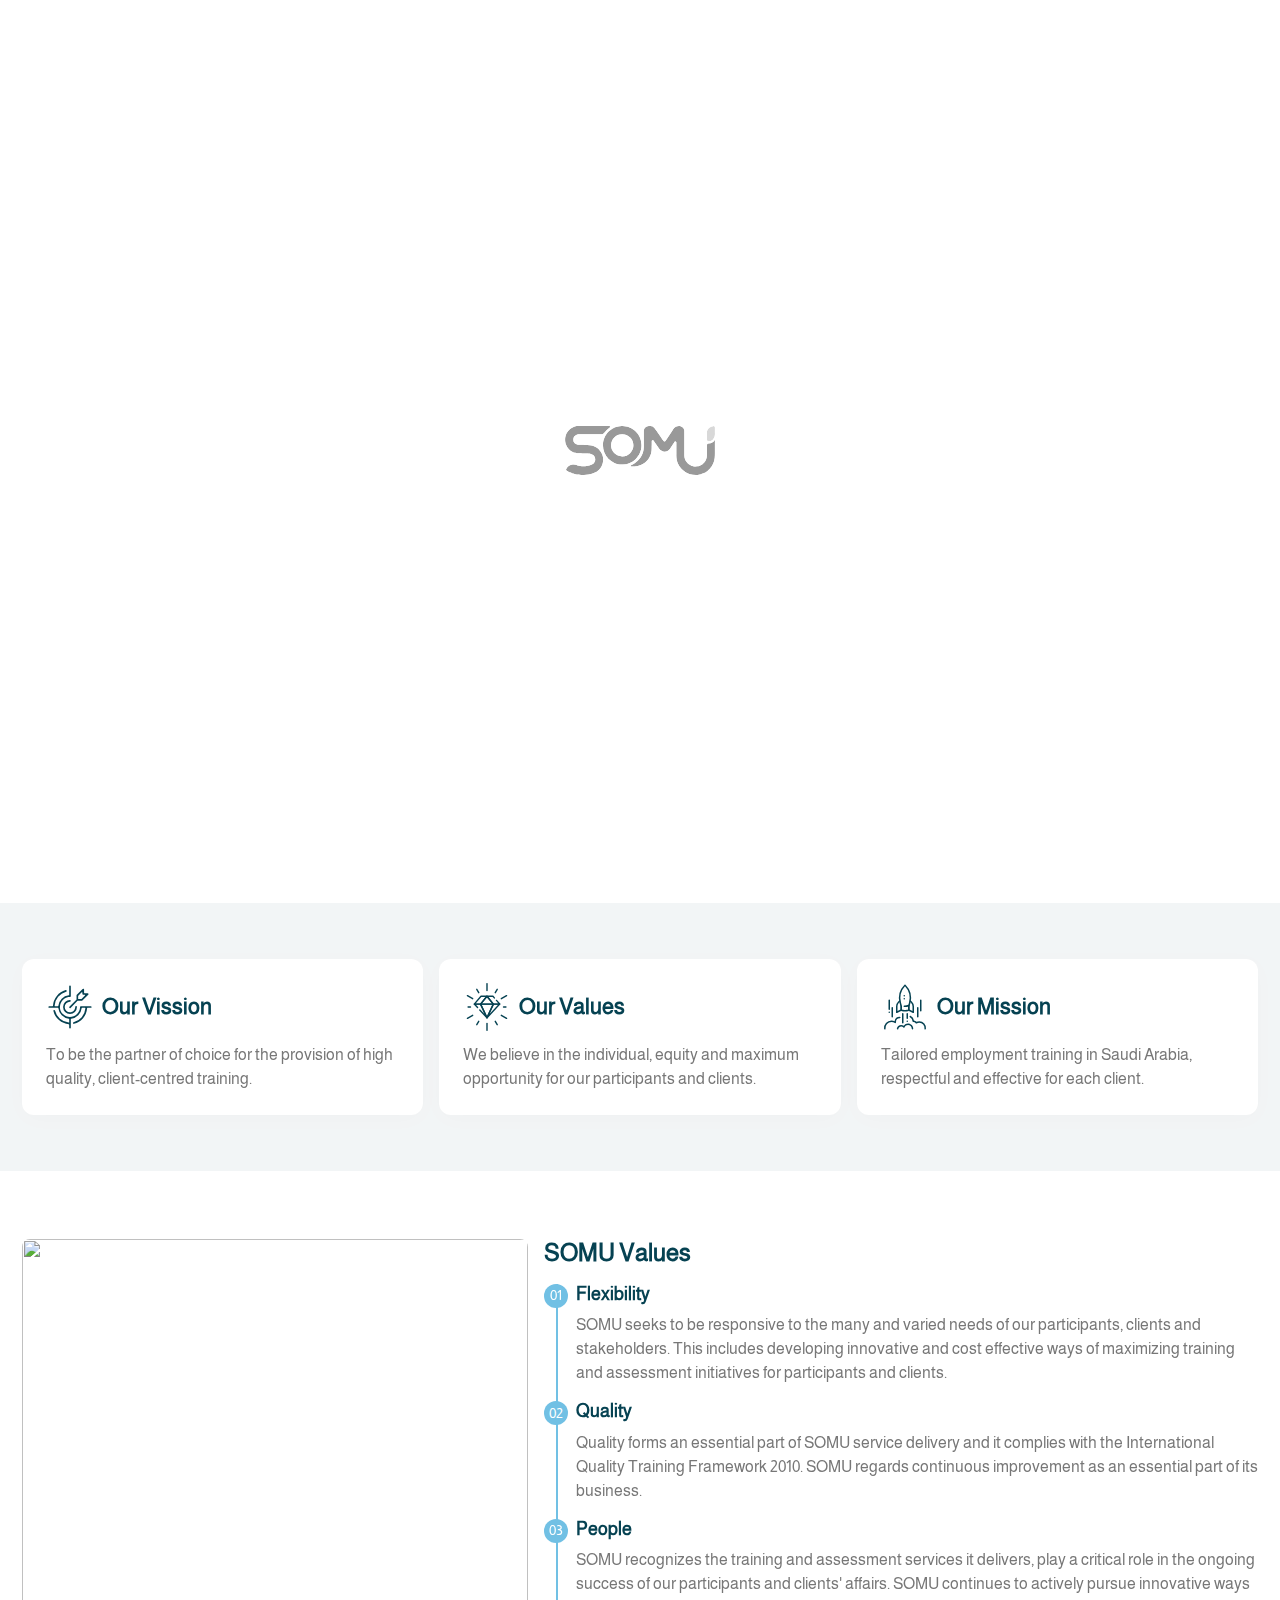
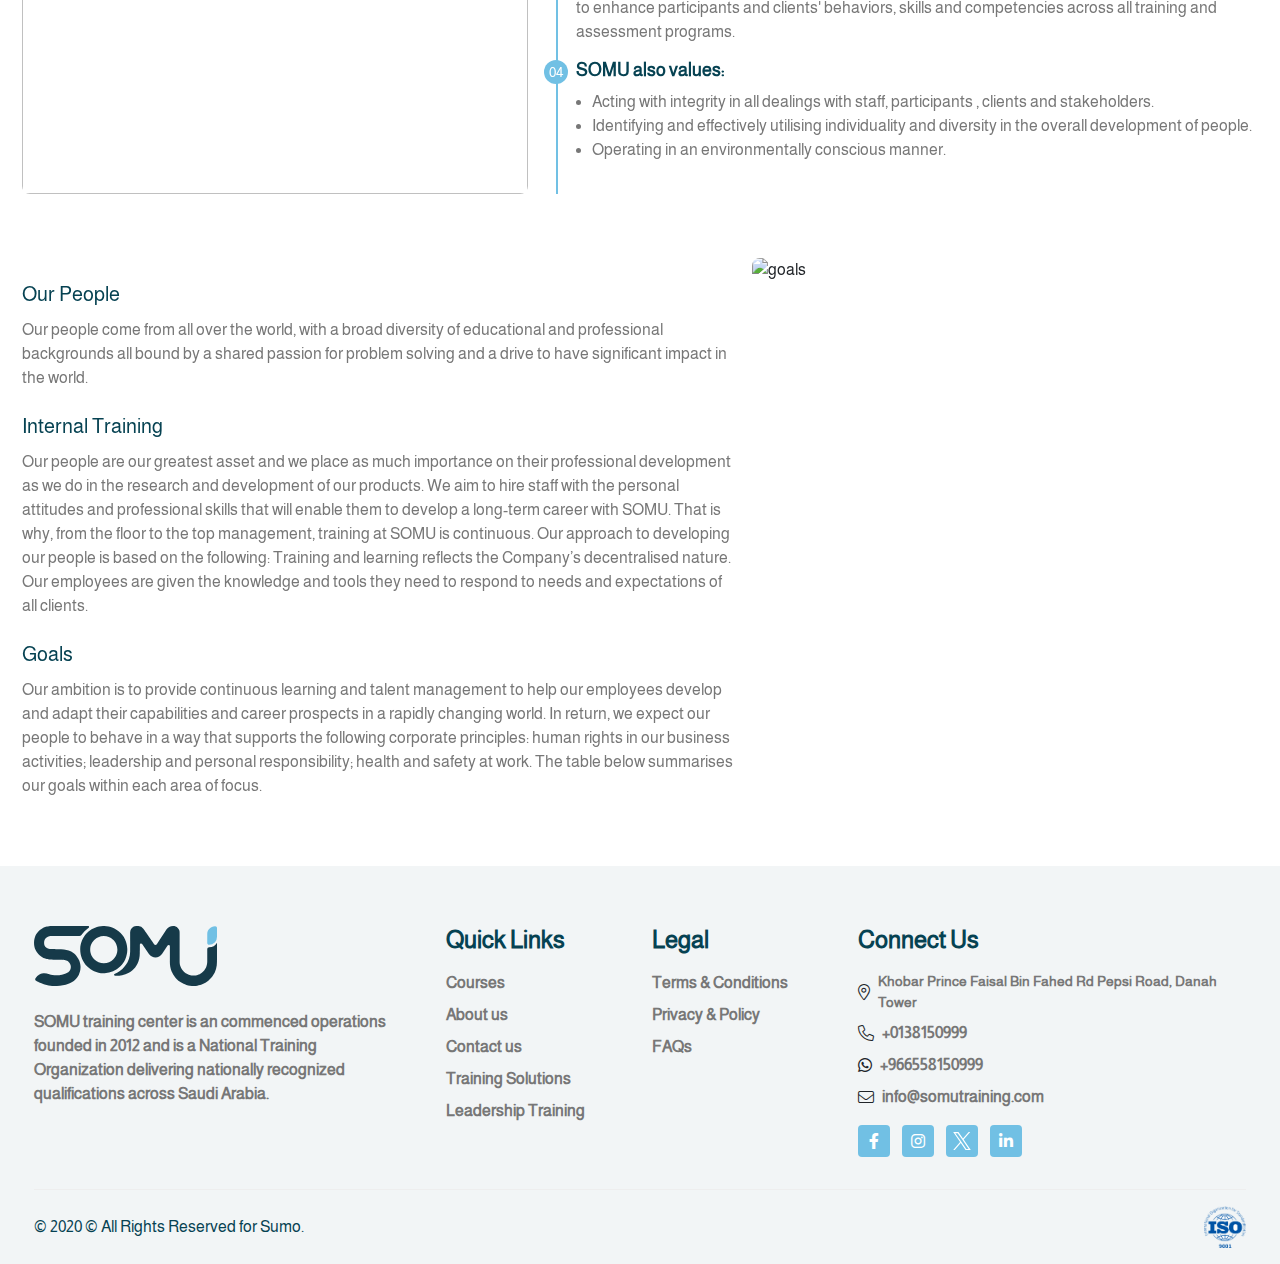
==== commit 12bb9e14: "design edit" ====
--- a/about-us.html
+++ b/about-us.html
@@ -39,18 +39,59 @@
                     <span class="navbar-toggler-icon"></span>
                 </button>
                 <ul class="navbar-nav">
-                    <a class="navLink" href="index.html"> home </a>
-                    <a class="navLink" href="courses.html"> Courses </a>
-                    <a class="navLink" href="somu-tech.html"> Somu Tech </a>
-                    <a class="navLink" href="e-learning.html"> E-Learning </a>
-                    <a class="navLink" href="corporate-solutions.html"> Corporate solutions </a>
-                    <a class="navLink active" href="about-us.html"> about Us</a>
-                    <a class="navLink" href="contact-us.html"> Contact Us </a>
+                    <li><a class="navLink" href="index.html"> home </a></li>
+                    <li><a class="navLink" href="courses.html" id="toggleCategories"> Courses </a>
+                        <div class="dropdownMenu categoriesList">
+                            <ul>
+                                <li>
+                                    <a href="">Business Management</a>
+                                </li>
+                                <li>
+                                    <a href="">Leadership</a>
+                                </li>
+                                <li>
+                                    <a href="">Finance & Accounting</a>
+                                </li>
+                                <li>
+                                    <a href="">Human Resources</a>
+                                </li>
+                                <li>
+                                    <a href="">Project Management</a>
+                                </li>
+                                <li>
+                                    <a href="">Procurement & Supply Chain</a>
+                                </li>
+                                <li>
+                                    <a href="">Maintenance Engineering </a>
+                                </li>
+                                <li>
+                                    <a href="">Environmental Health Safety & Security </a>
+                                </li>
+                            </ul>
+                        </div>
+                    </li>
+                    <li><a class="navLink" href="somu-tech.html"> Somu Tech </a></li>
+                    <li><a class="navLink" href="e-learning.html"> E-Learning </a></li>
+                    <li><a class="navLink" href="corporate-solutions.html" id="toggleInnerLinks"> Corporate solutions
+                        </a>
+                        <div class="dropdownMenu innerLinks">
+                            <ul>
+                                <li>
+                                    <a href="corporate-solutions.html#inhouseCourses">Inhouse Courses</a>
+                                </li>
+                                <li>
+                                    <a href="corporate-solutions.html#consulting">Consulting</a>
+                                </li>
+                            </ul>
+                        </div>
+                    </li>
+                    <li><a class="navLink active" href="about-us.html"> about Us</a></li>
+                    <li><a class="navLink" href="contact-us.html"> Contact Us </a></li>
                 </ul>
             </nav>
             <!-- Actions -->
             <div class="moreActions">
-                <a href="#!"> عربي </a>
+                <a href="#!"> عربي <i class="fa-sharp fa-light fa-language"></i></a>
             </div>
         </section>
     </header>
--- a/css/style.css
+++ b/css/style.css
@@ -301,6 +301,7 @@
 }
 
 header {
+  background: #ffffff;
   position: sticky;
   top: 0;
   left: 0;
@@ -328,9 +329,6 @@
 }
 header .inner .navbar-brand img {
   height: 36px;
-  min-width: 120px;
-  max-width: 250px;
-  width: 100%;
   -o-object-fit: contain;
      object-fit: contain;
 }
@@ -341,8 +339,6 @@
   }
 }
 header .inner .navbar {
-  background-color: rgba(6, 66, 82, 0.0509803922);
-  border: 1px solid rgba(6, 66, 82, 0.2509803922);
   border-radius: 100px;
   padding: 6px;
   text-align: center;
@@ -350,6 +346,42 @@
 header .inner .navbar .navbar-nav {
   flex: 1;
   gap: 4px;
+}
+header .inner .navbar .navbar-nav li {
+  position: relative;
+  display: flex;
+}
+header .inner .navbar .navbar-nav li .dropdownMenu {
+  height: 0;
+  overflow: hidden;
+  position: absolute;
+  top: 120%;
+  background: #ffffff;
+  z-index: 889;
+  box-shadow: 0px 2px 4px #c1c1c1;
+  border-radius: 12px;
+  transition: 0.3s ease-in-out;
+}
+header .inner .navbar .navbar-nav li .dropdownMenu.show {
+  height: 335px;
+}
+header .inner .navbar .navbar-nav li .dropdownMenu.innerLinks.show {
+  height: 108px;
+}
+header .inner .navbar .navbar-nav li .dropdownMenu ul {
+  padding: 16px 24px;
+}
+header .inner .navbar .navbar-nav li .dropdownMenu ul li {
+  padding: 8px 0;
+  border-bottom: 1px solid #f4f4f4;
+}
+header .inner .navbar .navbar-nav li .dropdownMenu ul li a {
+  white-space: nowrap;
+  color: #131518;
+  font-size: 14px;
+}
+header .inner .navbar .navbar-nav li .dropdownMenu ul li:last-child {
+  border-bottom: none;
 }
 header .inner .navbar .navbar-nav .navLink {
   flex: 1;
@@ -406,7 +438,7 @@
   padding: 5px;
   flex: 1;
   display: flex;
-  justify-content: center;
+  justify-content: end;
   gap: 8px;
   align-items: center;
 }
@@ -418,10 +450,13 @@
 header .inner .moreActions a {
   color: #131518;
   display: flex;
-  align-items: baseline;
+  align-items: center;
   gap: 8px;
   padding: 8px;
   justify-content: center;
+}
+header .inner .moreActions a i {
+  font-size: 18px;
 }
 header .inner .moreActions a img {
   width: 16px;
@@ -579,16 +614,9 @@
   gap: 24px;
 }
 .heroSection .heroDescription h1 {
-  font-size: 48px;
+  font-size: 54px;
   color: #064252;
   font-weight: bold;
-}
-.heroSection .heroDescription h1 span {
-  background: linear-gradient(45deg, #064252 15%, #71c0e4 70%);
-  -webkit-background-clip: text;
-          background-clip: text;
-  -webkit-text-fill-color: transparent;
-  line-height: inherit;
 }
 .heroSection .heroDescription p {
   font-size: 16px;
@@ -601,7 +629,6 @@
 }
 .heroSection .headImg img {
   width: 100%;
-  aspect-ratio: 1/1;
   border-radius: 8px;
   -o-object-fit: cover;
      object-fit: cover;
@@ -841,15 +868,26 @@
 .flipCard .cardFront {
   width: 100%;
   height: 100%;
-  padding: 20px;
+  position: relative;
   border-radius: 20px;
   display: flex;
+  overflow: hidden;
   background-color: #ffffff;
   backface-visibility: hidden;
   transform: rotateY(0deg);
   transition: transform 1s cubic-bezier(0.165, 0.84, 0.44, 1);
   box-shadow: 0 0.5rem 1rem rgba(0, 0, 0, 0.0509803922);
 }
+.flipCard .cardFront .img {
+  width: 100%;
+  height: 100%;
+}
+.flipCard .cardFront .img img {
+  width: 100%;
+  height: 100%;
+  -o-object-fit: cover;
+     object-fit: cover;
+}
 .flipCard .cardFront .cardLogo {
   width: 100%;
   max-height: 200px;
@@ -858,27 +896,36 @@
      object-fit: contain;
 }
 .flipCard .cardFront .content {
+  background: rgba(15, 15, 16, 0.7333333333);
+  position: absolute;
+  top: 0;
+  left: 0;
+  height: 100%;
+  width: 100%;
   display: flex;
   flex-direction: column;
   width: 100%;
   gap: 8px;
+  padding: 20px;
 }
 .flipCard .cardFront .content .title {
-  font-weight: bold;
-  font-size: 20px;
-  color: #131518;
+  font-size: 22px;
+  color: #ffffff;
   margin-bottom: auto;
 }
 .flipCard .cardFront .content .location,
 .flipCard .cardFront .content .date {
-  display: flex;
-  align-items: center;
+  color: #ffffff;
+  display: flex;
+  align-items: center;
+  font-size: 14px;
   gap: 8px;
 }
 .flipCard .cardFront .content .location img,
 .flipCard .cardFront .content .date img {
-  width: 16px;
+  width: 14px;
   aspect-ratio: 1/1;
+  filter: brightness(0) invert(1);
   -o-object-fit: contain;
      object-fit: contain;
 }
@@ -1676,52 +1723,53 @@
   padding: 60px 0;
   position: relative;
 }
-.courses_section .course_card {
+
+.course_card {
   background: #fff;
   box-shadow: 0px 4px 24px rgba(0, 0, 0, 0.02);
   padding: 20px;
   border-radius: 20px;
 }
-.courses_section .course_card .content {
+.course_card .content {
   display: flex;
   flex-direction: column;
   width: 100%;
   gap: 64px;
 }
-.courses_section .course_card .content .title {
+.course_card .content .title {
   font-weight: bold;
   font-size: 20px;
   color: #131518;
   margin-bottom: auto;
 }
-.courses_section .course_card .content .time_date {
+.course_card .content .time_date {
   display: flex;
   flex-direction: column;
   gap: 8px;
 }
-.courses_section .course_card .content .time_date .animatedLink span::after {
+.course_card .content .time_date .animatedLink span::after {
   width: 42px;
   height: 42px;
 }
-.courses_section .course_card .content .time_date .animatedLink span {
+.course_card .content .time_date .animatedLink span {
   width: 42px;
   height: 42px;
 }
-.courses_section .course_card .content .time_date .animatedLink span img {
+.course_card .content .time_date .animatedLink span img {
   width: auto;
   height: 16px;
 }
-.courses_section .course_card .content .time_date .animatedLink:hover span::after {
-  width: 100%;
-}
-.courses_section .course_card .content .location,
-.courses_section .course_card .content .date {
+.course_card .content .time_date .animatedLink:hover span::after {
+  width: 100%;
+}
+.course_card .content .location,
+.course_card .content .date {
   display: flex;
   align-items: center;
   gap: 8px;
 }
-.courses_section .course_card .content .location img,
-.courses_section .course_card .content .date img {
+.course_card .content .location img,
+.course_card .content .date img {
   width: 16px;
   aspect-ratio: 1/1;
   -o-object-fit: contain;
@@ -1735,17 +1783,17 @@
 .about_course {
   display: flex;
   flex-direction: column;
-  gap: 14px;
-}
-.about_course h3 {
+}
+.about_course h3,
+.about_course h2 {
   color: #064252;
   font-weight: 600;
-}
-.about_course h6 {
-  color: #064252;
+  font-size: 16px;
+  margin-bottom: 8px;
 }
 .about_course p {
   font-size: 14px;
+  margin-bottom: 10px;
   color: #777;
 }
 .about_course .location,
@@ -1765,13 +1813,15 @@
   -o-object-fit: contain;
      object-fit: contain;
 }
+.about_course .title {
+  font-size: 24px;
+}
 
 .registerCourse {
   padding: 24px 16px;
   background: #fff;
   box-shadow: 0px 4px 24px rgba(0, 0, 0, 0.02);
   border-radius: 20px;
-  height: 100%;
   display: flex;
   flex-direction: column;
   gap: 12px;
@@ -1797,6 +1847,57 @@
 .registerCourse button:hover {
   background: #064252;
 }
+.registerCourse .location-time {
+  display: grid;
+  grid-template-columns: repeat(2, 1fr);
+  gap: 12px;
+}
+.registerCourse .location-time .checkField {
+  width: 100%;
+  height: 48px;
+}
+.registerCourse .location-time .checkField label {
+  position: relative;
+  width: 100%;
+  isolation: isolate;
+  cursor: pointer;
+}
+.registerCourse .location-time .checkField label .innerField {
+  padding: 8px;
+  height: 48px;
+  display: flex;
+  justify-content: center;
+  gap: 8px;
+}
+.registerCourse .location-time .checkField label .innerField span {
+  display: flex;
+  align-items: center;
+}
+.registerCourse .location-time .checkField label input {
+  -webkit-appearance: none;
+     -moz-appearance: none;
+          appearance: none;
+  width: 100%;
+  height: 48px;
+  border: 1px solid #d6d6d6;
+  border-radius: 4px;
+  position: absolute;
+  z-index: -1;
+  top: 0;
+  left: 0;
+  transition: 0.3s ease-in-out;
+}
+.registerCourse .location-time .checkField label input:checked {
+  border: 1px solid #064252;
+  background: #064252;
+}
+.registerCourse .location-time .checkField label input:checked + div {
+  color: #ffffff;
+}
+
+.relatedCourses {
+  padding-bottom: 60px;
+}
 
 .e-learning {
   padding: 60px 0;
@@ -1875,14 +1976,14 @@
   background-size: cover;
   background-attachment: fixed;
   background-position: bottom;
-  padding: 150px 0 50px;
+  padding: 100px 0 50px;
   position: relative;
   display: flex;
   isolation: isolate;
 }
 @media (max-width: 768px) {
   .banner {
-    padding: 200px 0 30px;
+    padding: 100px 0 30px;
   }
 }
 .banner::before {
@@ -1963,8 +2064,9 @@
   position: absolute;
   left: 0;
   bottom: 0;
-  width: 100%;
-  height: 0%;
+  height: 100%;
+  width: 100%;
+  border-radius: 12px;
   background-color: #ffffff;
   transition: 0.3s ease-in-out;
   z-index: -1;
@@ -1974,20 +2076,316 @@
   width: 100%;
   -o-object-fit: contain;
      object-fit: contain;
-  filter: grayscale(1);
-  transition: 0.3s ease-in-out;
-}
-.partners .referenceLogo:hover::after {
+}
+.partners .swiperControl {
+  position: relative;
+  padding-top: 60px;
+}
+.partners .swiperControl .swiper-pagination {
+  justify-content: center;
+}
+
+.testmonials {
+  padding-top: 60px;
+  background-color: rgba(6, 66, 82, 0.0509803922);
+}
+.testmonials h3 {
+  color: #064252;
+  text-align: center;
+  font-size: 40px;
+  margin-bottom: 32px;
+}
+.testmonials .swiper {
+  display: flex;
+  flex-direction: column;
+  padding: 0 0 60px;
+}
+.testmonials .swiper .swiper-slide {
+  display: flex;
+  align-items: center;
+  justify-content: center;
+  height: auto;
+}
+.testmonials .swiper .swiper-slide .testmional-card {
+  width: 100%;
+  background: #ffffff;
+  border: 1px solid #eeeeee;
+  padding: 24px 16px;
+  border-radius: 12px;
+  display: flex;
+  flex-direction: column;
+  justify-content: space-between;
+  height: 100%;
+  gap: 32px;
+  position: relative;
+}
+.testmonials .swiper .swiper-slide .testmional-card img {
+  position: absolute;
+  right: 16px;
+  top: 16px;
+  width: 100px;
+  height: 100px;
+  z-index: -1;
+}
+.testmonials .swiper .swiper-slide .testmional-card .rate ul {
+  display: flex;
+  padding: 0;
+  gap: 4px;
+  list-style: none;
+}
+.testmonials .swiper .swiper-slide .testmional-card .rate ul li {
+  font-size: 16px;
+  color: #ffca40;
+}
+.testmonials .swiper .swiper-slide .testmional-card .opinion {
+  font-size: 14px;
+  font-style: italic;
+  line-height: 22px;
+  color: #7b88a8;
+}
+.testmonials .swiper .swiper-slide .testmional-card .owner {
+  display: flex;
+  justify-content: space-between;
+  align-items: flex-end;
+}
+.testmonials .swiper .swiper-slide .testmional-card .owner h6 {
+  color: #064252;
+  font-size: 22px;
+  font-weight: 600;
+  margin: 0;
+}
+.testmonials .swiper .swiper-slide .testmional-card .owner a {
+  font-size: 14px;
+}
+.testmonials .swiper .swiper-slide .testmional-card .owner span {
+  color: #727272;
+  font-size: 12px;
+}
+.testmonials .swiper .testimonialsSwiperPagination {
+  padding: 40px 0 16px;
+  display: flex;
+  align-items: center;
+  justify-content: center;
+  gap: 4px;
+}
+.testmonials .swiper .testimonialsSwiperPagination .swiper-pagination-bullet {
+  transition: all 0.4s ease-in-out;
+  width: 10px;
+  height: 10px;
+  border: 1px solid #064252;
+  transform: rotate(45deg);
+  background-color: unset;
+  border-radius: 0;
+}
+.testmonials .swiper .testimonialsSwiperPagination .swiper-pagination-bullet.swiper-pagination-bullet-active {
+  background-color: #064252;
+}
+
+.statistics {
+  padding-bottom: 60px;
+}
+.statistics .statistics_container {
+  background-color: #ffffff;
+  box-shadow: 0 16px 32px 0 rgba(7, 28, 31, 0.1019607843);
+  padding: 24px;
+  border-radius: 12px;
+}
+.statistics .statistics_container .statistic {
+  display: flex;
+  align-items: center;
+  justify-content: center;
+  flex-direction: column;
+}
+.statistics .statistics_container .statistic h2 {
+  color: #064252;
+  font-size: 48px;
+  font-weight: 700;
+  margin-bottom: 8px;
+}
+.statistics .statistics_container .statistic P {
+  font-size: 18px;
+  color: #777;
+}
+
+.blogs {
+  padding: 50px 0;
+}
+.blogs .blog {
+  height: 100%;
+  display: flex;
+  flex-direction: column;
+  gap: 12px;
+  transition: 0.3s ease-in-out;
+}
+.blogs .blog img {
+  height: 250px;
+  -o-object-fit: cover;
+     object-fit: cover;
+  width: 100%;
+}
+.blogs .blog .data {
+  padding: 10px 20px;
+  display: flex;
+  flex-direction: column;
+  gap: 12px;
+}
+.blogs .blog .date {
+  color: #064252;
+  display: flex;
+  gap: 8px;
+  align-items: center;
+  transition: 0.3s ease-in-out;
+  margin-top: auto;
+}
+.blogs .blog .date i {
+  font-size: 16px;
+}
+.blogs .blog .title {
+  color: #064252;
+  font-weight: bold;
+}
+.blogs .blog .description {
+  color: #777;
+  margin-bottom: auto;
+}
+.blogs .blog:hover {
+  transform: translateY(-5px);
+}
+.blogs .blog:hover .title {
+  color: var(--mainColor);
+}
+.blogs .blog:hover .date i {
+  color: var(--whiteColor);
+}
+.blogs .swiperControl {
+  position: relative;
+}
+.blogs .swiperControl .swiper-pagination {
+  justify-content: center;
+}
+
+.blogDetails {
+  padding: 50px 0;
+}
+.blogDetails .blog {
+  height: 100%;
+  display: flex;
+  flex-direction: column;
+  gap: 12px;
+  transition: 0.3s ease-in-out;
+  padding-bottom: 48px;
+}
+.blogDetails .blog .blogSwiper {
+  width: 100%;
+}
+.blogDetails .blog img {
+  -o-object-fit: cover;
+     object-fit: cover;
+  width: 100%;
+}
+.blogDetails .blog .date {
+  display: flex;
+  gap: 8px;
+  align-items: center;
+  color: #064252;
+  color: #777;
+}
+.blogDetails .blog .date i {
+  font-size: 16px;
+}
+.blogDetails .blog .title {
+  color: #064252;
+  transition: 0.3s ease-in-out;
+}
+.blogDetails .blog .description {
+  color: #777;
+}
+.blogDetails .Moreblogs {
+  display: flex;
+  flex-direction: column;
+  padding: 16px;
+  height: 100%;
+  gap: 32px;
+}
+.blogDetails .Moreblogs .headTitle {
+  font-weight: bold;
+  text-transform: uppercase;
+  font-size: 30px;
+  position: relative;
+}
+.blogDetails .Moreblogs .headTitle::after {
   content: "";
-  height: 100%;
-}
-.partners .referenceLogo:hover img {
-  filter: none;
-}
-.partners .swiperControl {
-  position: relative;
-  padding-top: 60px;
-}
-.partners .swiperControl .swiper-pagination {
-  justify-content: center;
+  width: 30%;
+  background-color: #064252;
+  height: 2px;
+  display: flex;
+  margin-top: 5px;
+}
+@media (max-width: 768px) {
+  .blogDetails .Moreblogs .headTitle {
+    font-size: 22px;
+  }
+}
+.blogDetails .Moreblogs .blog {
+  display: flex;
+  gap: 12px;
+  height: -moz-fit-content;
+  height: fit-content;
+  flex-direction: row;
+  padding-bottom: 0px;
+  padding: 0;
+}
+.blogDetails .Moreblogs .blog .data {
+  display: flex;
+  flex-direction: column;
+  gap: 4px;
+}
+.blogDetails .Moreblogs .blog .title {
+  color: #064252;
+}
+.blogDetails .Moreblogs .blog img {
+  width: 120px;
+  height: 120px;
+  aspect-ratio: 1/1;
+  -o-object-fit: cover;
+     object-fit: cover;
+}
+
+.trainingProviders {
+  padding: 50px 0;
+  background: rgba(6, 66, 82, 0.0509803922);
+}
+.trainingProviders .top {
+  margin-bottom: 40px;
+  text-align: center;
+}
+.trainingProviders .top .title {
+  font-weight: bold;
+  margin-bottom: 16px;
+  font-size: 36px !important;
+}
+@media (max-width: 768px) {
+  .trainingProviders .top .title {
+    font-size: 24px !important;
+  }
+}
+.trainingProviders .top .hint {
+  color: #777;
+  width: min(100% - 40px, 800px);
+  text-align: start;
+}
+.trainingProviders .img {
+  background-color: #fff;
+  border-radius: 12px;
+  padding: 16px;
+  display: flex;
+  align-items: center;
+  justify-content: center;
+}
+.trainingProviders .img img {
+  height: 100px;
+}
+
+.solutionTitle {
+  font-size: 36px !important;
 }/*# sourceMappingURL=style.css.map */